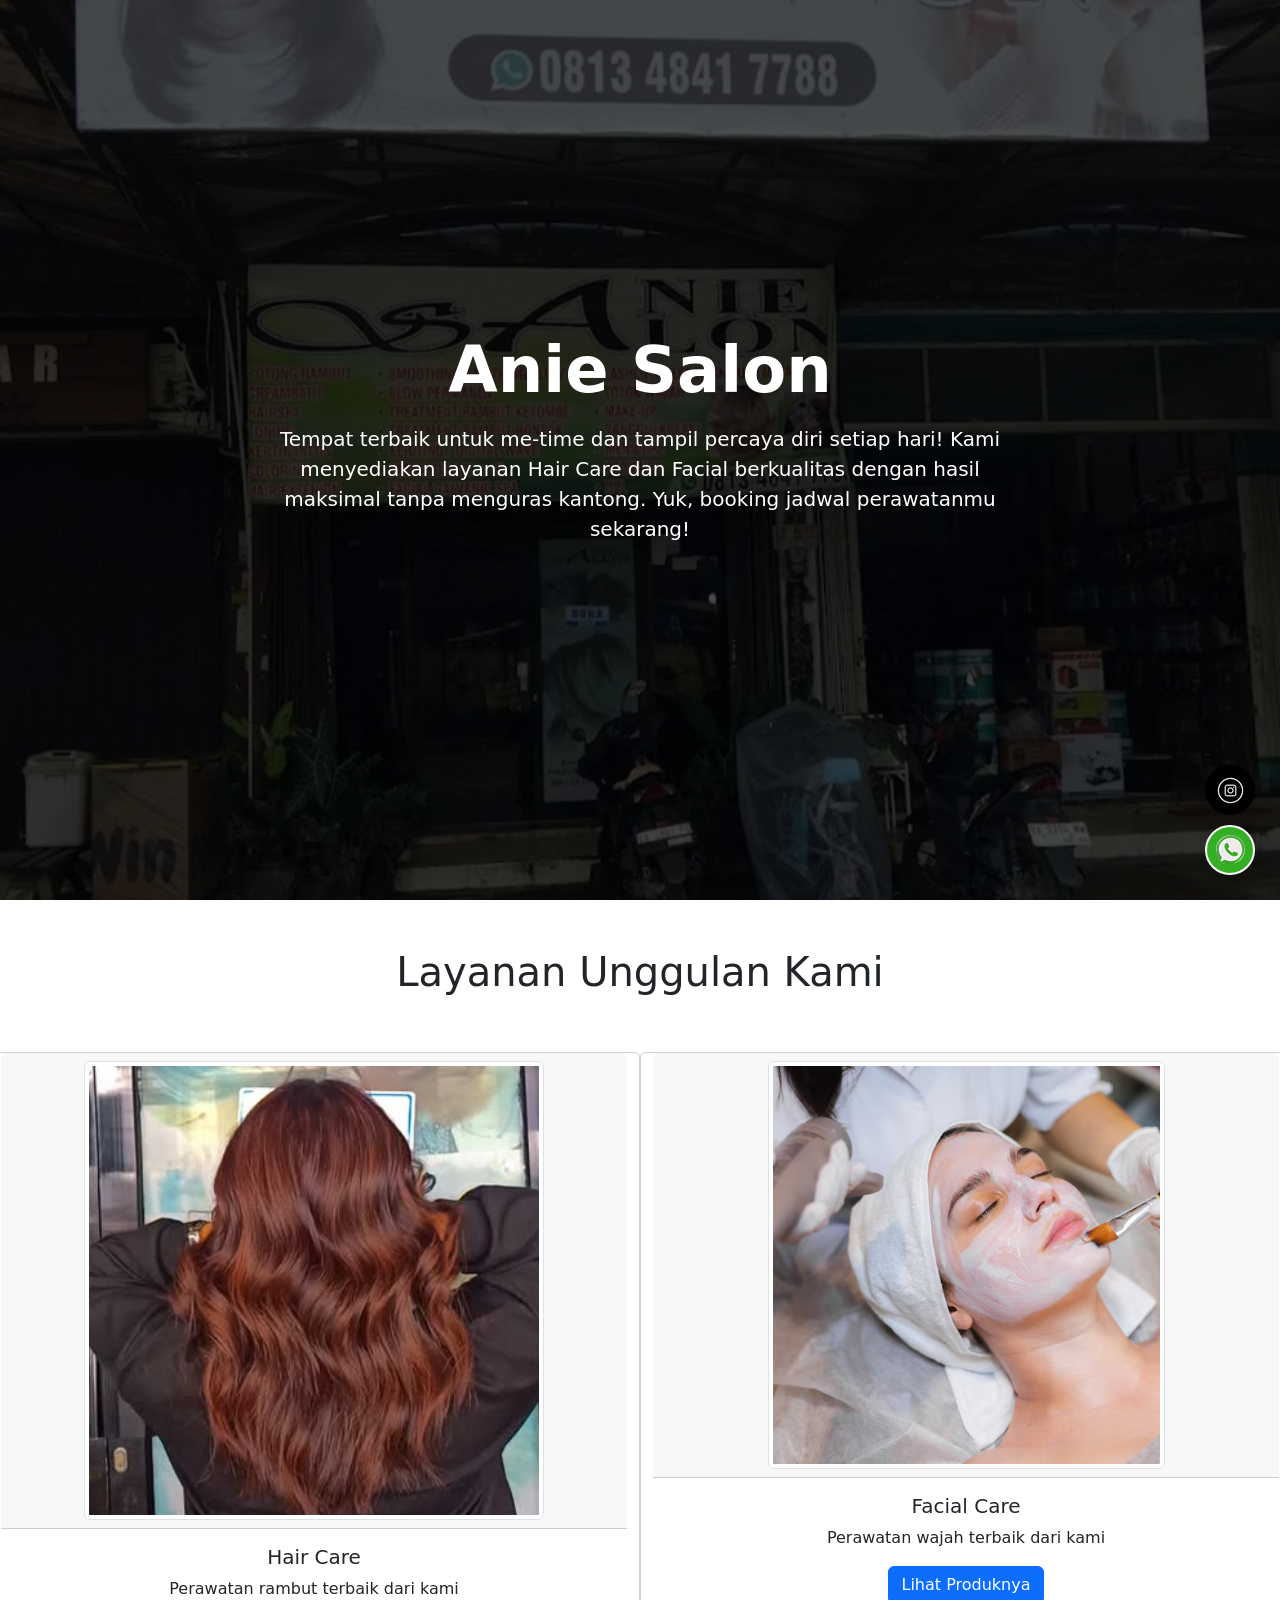
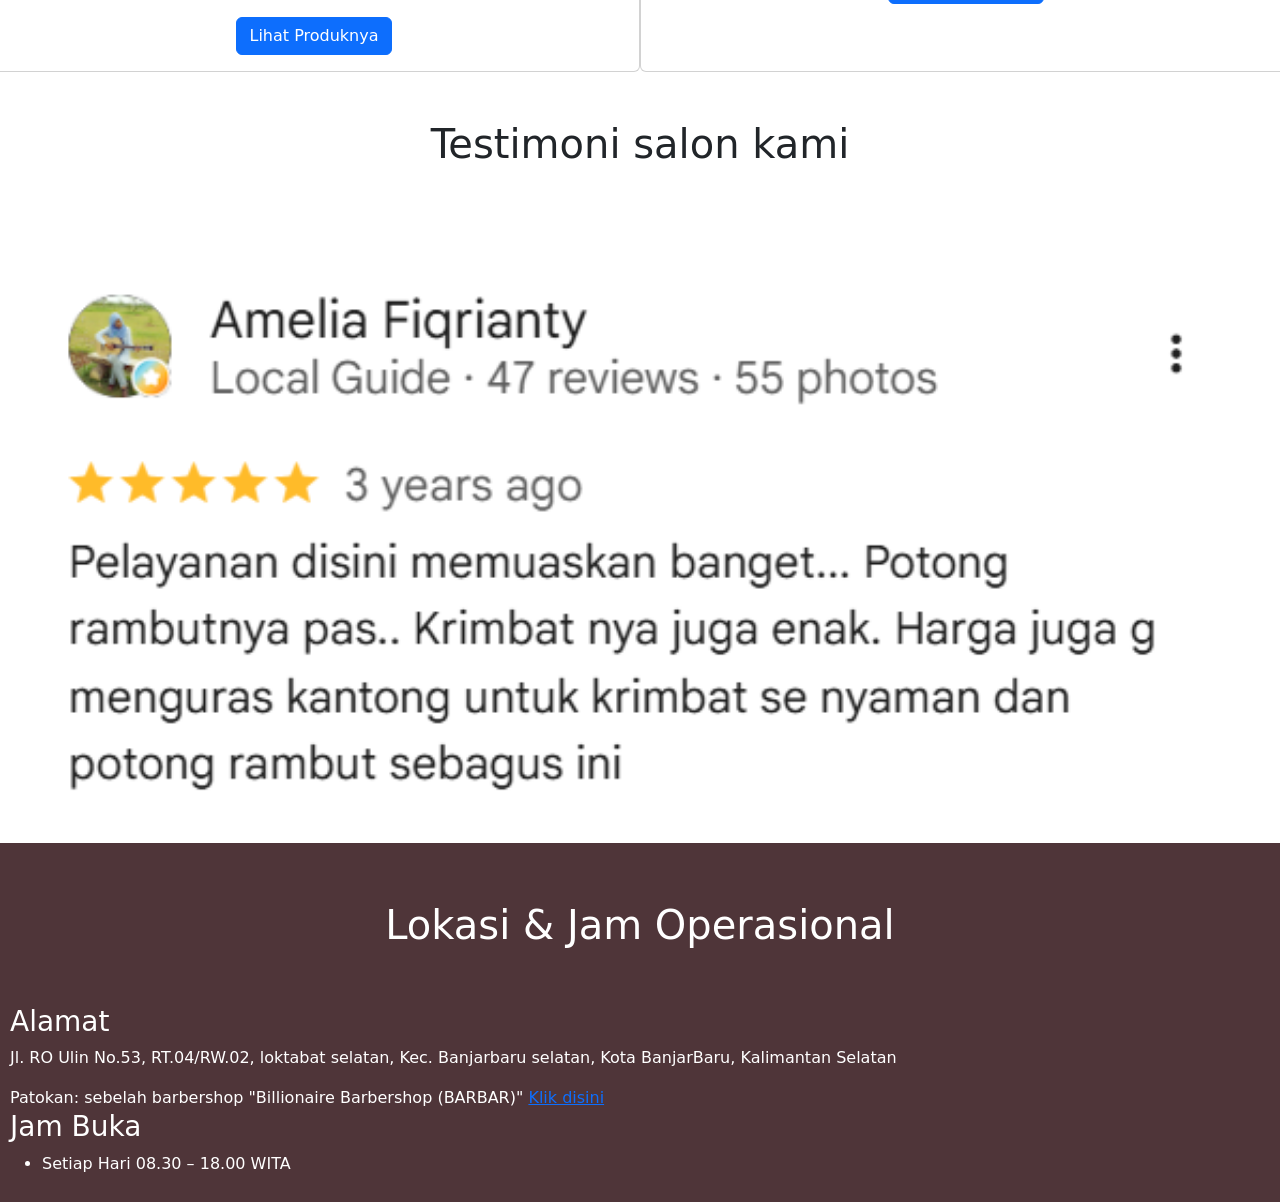
==== index.html @ 5b0bb4c8 "Add files via upload" ====
<!doctype html>
<html lang="en">
  <head>
    <meta charset="UTF-8" />
    <meta name="viewport" content="width=device-width, initial-scale=1.0" />
    <title>Anie Salon</title>
    <link rel="stylesheet" href="style.css" />

    <!-- File Css Bootstrap -->
    <link
      href="https://cdn.jsdelivr.net/npm/bootstrap@5.3.8/dist/css/bootstrap.min.css"
      rel="stylesheet"
      integrity="sha384-sRIl4kxILFvY47J16cr9ZwB07vP4J8+LH7qKQnuqkuIAvNWLzeN8tE5YBujZqJLB"
      crossorigin="anonymous"
    />
    <!-- File Css Bootstrap End -->
  </head>

  <body>
    <!-- Hero Section -->

    <section
      class="hero-section d-flex align-items-center min-vh-100 text-white" 
         style="background-image: linear-gradient(rgba(0, 0, 0, 0.45), rgba(0, 0, 0, 0.45)), url('assets/images/Foto_salon_client.jpg'); background-size: cover; background-position: center; background-repeat: no-repeat;"
    >

      <!-- Konten Teks -->
      <div class="container text-center text-white">
      <div class="row justify-content-center">
        <div class="col-lg-8">
          <h1 class="display-3 fw-bold mb-3">Anie Salon</h1>
          <p class="lead mb-4 opacity-90">
            Tempat terbaik untuk me-time dan tampil percaya diri setiap hari! Kami menyediakan layanan Hair Care dan Facial berkualitas dengan hasil maksimal tanpa menguras kantong. Yuk, booking jadwal perawatanmu sekarang!
          </p>
          <div class="d-grid gap-2 d-sm-flex justify-content-sm-center">
          </div>
        </div>
      </div>
    </div>
      </div>
    </section>

    <!-- Hero Section End -->
    
    
    <!-- Card Section -->

    <!-- Text Layanan salon -->
    <div class="container my-5">
      <div class="row">
        <div class="col-12 text-center">
          <h1>Layanan Unggulan Kami</h1>
        </div>
      </div>
    </div>
    <!-- Text Layanan salon End -->

    <div class="text-center mt-5 mb-5" >
      <div class="row">
        <div class="card col-sm-6">
          <div class="card-header">
            <img
              src="assets/images/Cuplikan layar 2026-08-08 185810.png"
              class="img-thumbnail"
              alt="...."
            />
          </div>
          <div class="card-body">
            <h5 class="card-title">Hair Care</h5>
            <p class="card-text">Perawatan rambut terbaik dari kami</p>
            <a href="hair_care.html" class="btn btn-primary">Lihat Produknya</a>
          </div>
        </div>

        <div class="card col-sm-6">
          <div class="card-header">
            <img
              src="assets/images/Cuplikan layar 2026-08-08 185950.png"
              class="img-thumbnail"
              alt="..."
            />
          </div>
          <div class="card-body">
            <h5 class="card-title">Facial Care</h5>
            <p class="card-text">Perawatan wajah terbaik dari kami</p>
            <a href="facial_care.html" class="btn btn-primary">Lihat Produknya</a>
          </div>
        </div>   
      </div>
    </div>
    <!-- Card Section End -->

    <!-- Img/Carousel Section -->

    <!-- Text Review salon -->
    <div class="container my-5">
      <div class="row">
        <div class="col-12 text-center">
          <h1>Testimoni salon kami</h1>
        </div>
      </div>
    </div>
    <!-- Text Review salon End -->

    <!-- Carousel review -->
    <div id="carouselExample" class="carousel slide">
  <div class="carousel-inner">
    <div class="carousel-item active">
      <img src="assets/images/Cuplikan layar 2026-08-06 181818.png" class="d-block w-100" alt="...">
    </div>
    <div class="carousel-item">
      <img src="assets/images/Cuplikan layar 2026-08-06 181908.png" class="d-block w-100" alt="...">
    </div>
    <div class="carousel-item">
      <img src="assets/images/Cuplikan layar 2026-08-06 182033.png" class="d-block w-100" alt="...">
    </div>
  </div>
  <button class="carousel-control-prev" type="button" data-bs-target="#carouselExample" data-bs-slide="prev">
    <span class="carousel-control-prev-icon" aria-hidden="true"></span>
    <span class="visually-hidden">Previous</span>
  </button>
  <button class="carousel-control-next" type="button" data-bs-target="#carouselExample" data-bs-slide="next">
    <span class="carousel-control-next-icon" aria-hidden="true"></span>
    <span class="visually-hidden">Next</span>
  </button>
</div>
  <!-- Carousel review End -->

    <!-- Img/Carousel Section End -->

    <!-- Contact Info -->

    <div style="background-color: #4F3539; color: white; padding: 10px;">
      <div class="container-contact my-5 info-content">
      <div class="row">
        <div class="col-12 text-center">
          <h1>Lokasi & Jam Operasional</h1>
          </div>
        </div>
      </div>
      <div class="container-alamat info-block">
            <h3>Alamat</h3>
            <p>Jl. RO Ulin No.53, RT.04/RW.02, loktabat selatan, Kec. Banjarbaru selatan, Kota BanjarBaru, Kalimantan Selatan
            </p>
            <span class="subtext">Patokan: sebelah barbershop "Billionaire Barbershop (BARBAR)"</span>
            <a href="https://maps.app.goo.gl/sg4DrYJP8twcDBXZ8?g_st=aw">Klik disini</a>
    </div>
    <div class="container-jam info-block">
          <h3>Jam Buka</h3>
            <ul class="hours-list">
              <li>
                <span>Setiap Hari</span>
                <span>08.30 – 18.00 WITA</span>
              </li>
            </ul>
    </div>
    </div>
  
    <!-- Contact Info End -->

    <!-- Footer -->
    <!-- Instagram Logo -->
    <a href="https://www.instagram.com/anie.salon_anie/">
      <button class="btn-floating instagram">
        <img src="assets/logo/instagram_whitelogo-removebg-preview.png" alt="Instagram">
        <span>@anie.salon_anie</span>
      </button>
    </a>
    <!-- Instagram Logo End -->

    <!-- WhatsApp Logo -->
    <a href="https://wa.me/6281348417788">
      <button class="btn-floating whatsapp">
        <img src="assets/logo/WhatsApp_whitestrip_logo-removebg-preview.png" alt="WhatsApp">
        <span>(+62) 813-4841-7788</span>
      </button>
    </a>
    <!-- WhatsApp Logo End -->
    <!-- Footer End -->

    <!-- File Js Bootstrap -->
    <script
      src="https://cdn.jsdelivr.net/npm/bootstrap@5.3.8/dist/js/bootstrap.bundle.min.js"
      integrity="sha384-FKyoEForCGlyvwx9Hj09JcYn3nv7wiPVlz7YYwJrWVcXK/BmnVDxM+D2scQbITxI"
      crossorigin="anonymous"
    ></script>
    <!-- File Js Bootstrap End -->
  </body>
</html>
---- style.css ----
*,
.html {
  padding: 0;
  margin: 0;
}
.html dark-mode {
  filter: invert(1) hue-rotate(180deg);
}

.hero-section {
  position: relative;
  min-height: 100vh;
  background-size: cover;
  background-position: center;
  background-repeat: no-repeat;
  z-index: 1;
}

/* Tetap menggunakan overlay gelap/pudar dari CSS */
.hero-section::before {
  content: "";
  position: absolute;
  top: 0;
  left: 0;
  width: 100%;
  height: 100%;
  background-color: rgba(0, 0, 0, 0.45); /* Efek pudar 75% */
  z-index: -1;
}

.btn-floating {
  position: fixed;
  right: 25px;
  overflow: hidden;
  width: 50px;
  height: 50px;
  border-radius: 100px;
  border: 0;
  z-index: 9999;
  color: white;
  transition: .2s;
}

.btn-floating:hover {
  width: auto;
  padding: 0 20px;
  cursor: pointer;
  
}

.btn-floating span{
  font-size: 16px;
  margin-left: 5px;
  transition: .2s;
  line-height: 0px;
  display: none;

}

.btn-floating:hover span{
  display: inline-block;

}

.btn-floating:hover img{
  margin-bottom: -3px;

}

.btn-floating.whatsapp{
  bottom: 25px;
  background-color: #34af23;
  border: 2px solid #fff;
}

.btn-floating.whatsapp:hover{
  background-color: #1f7a12;
  
}

.btn-floating.instagram {
  bottom: 85px;
  background-color: black;
}
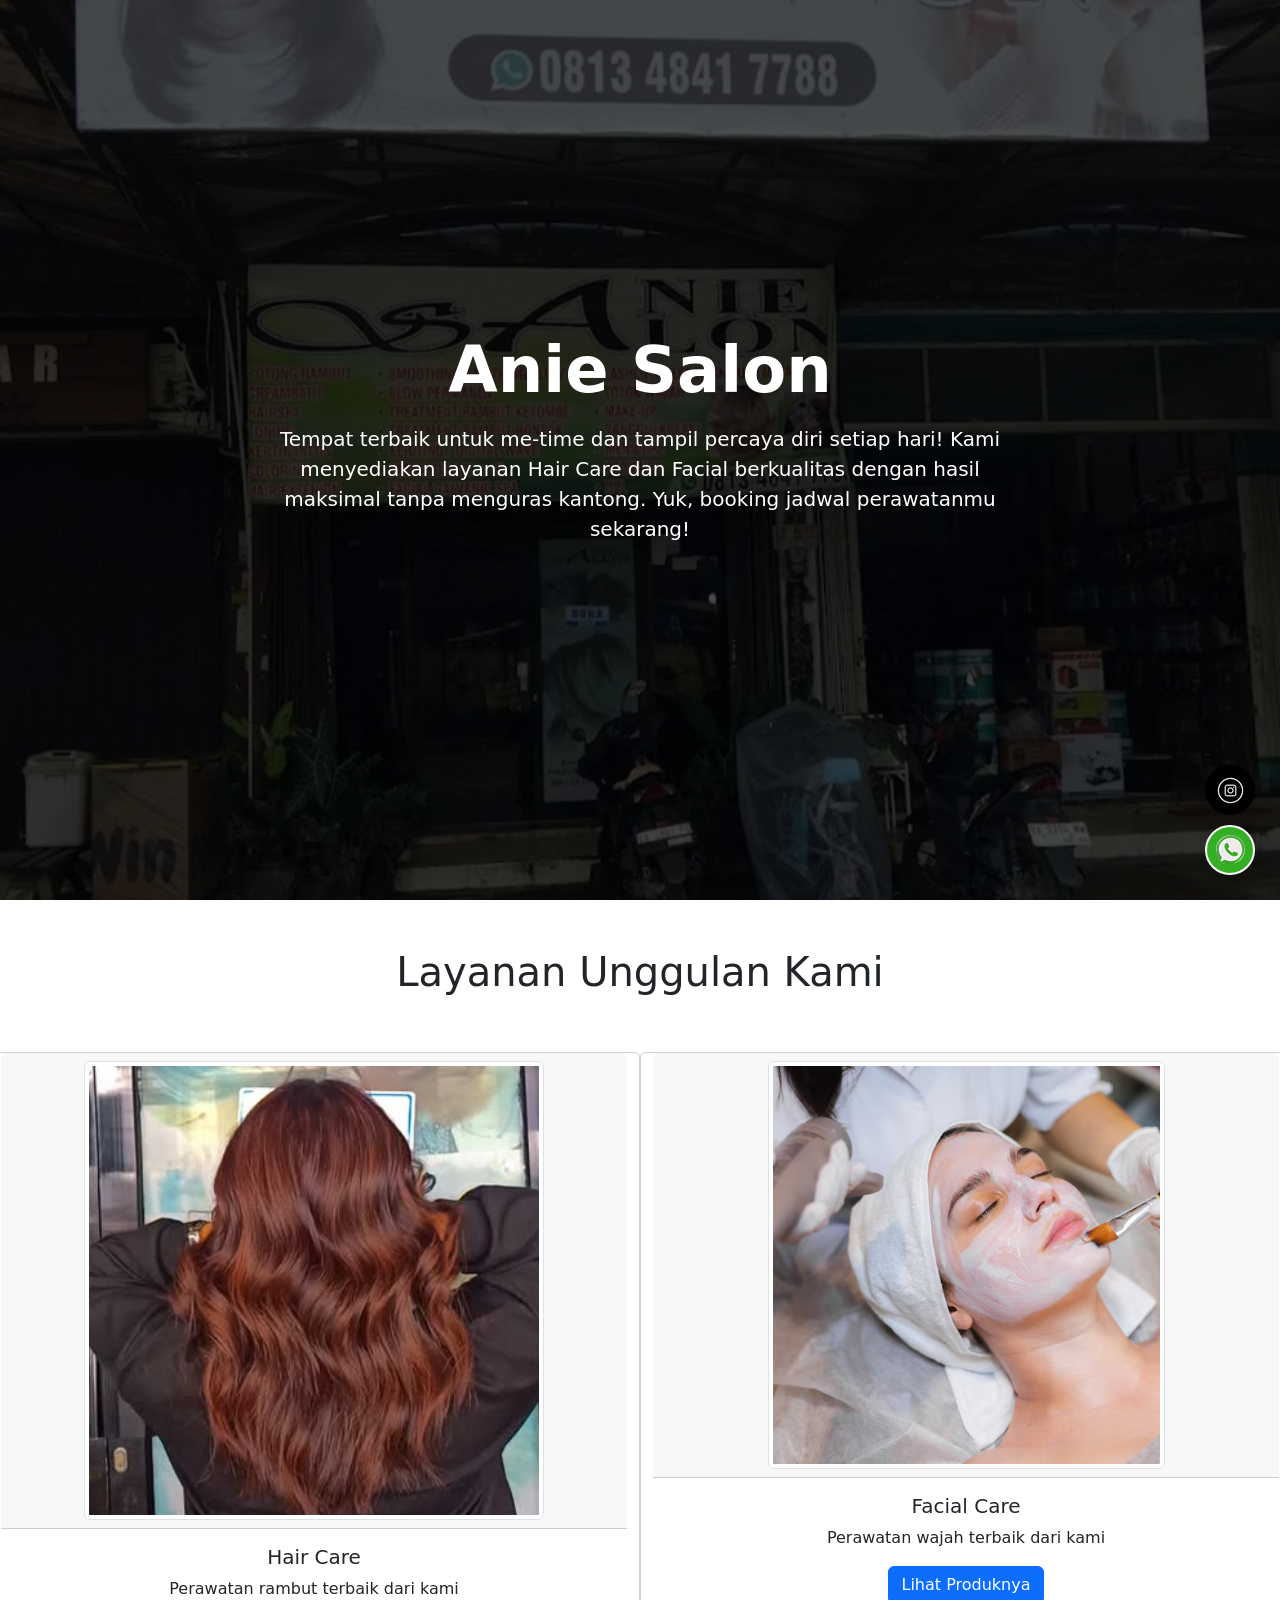
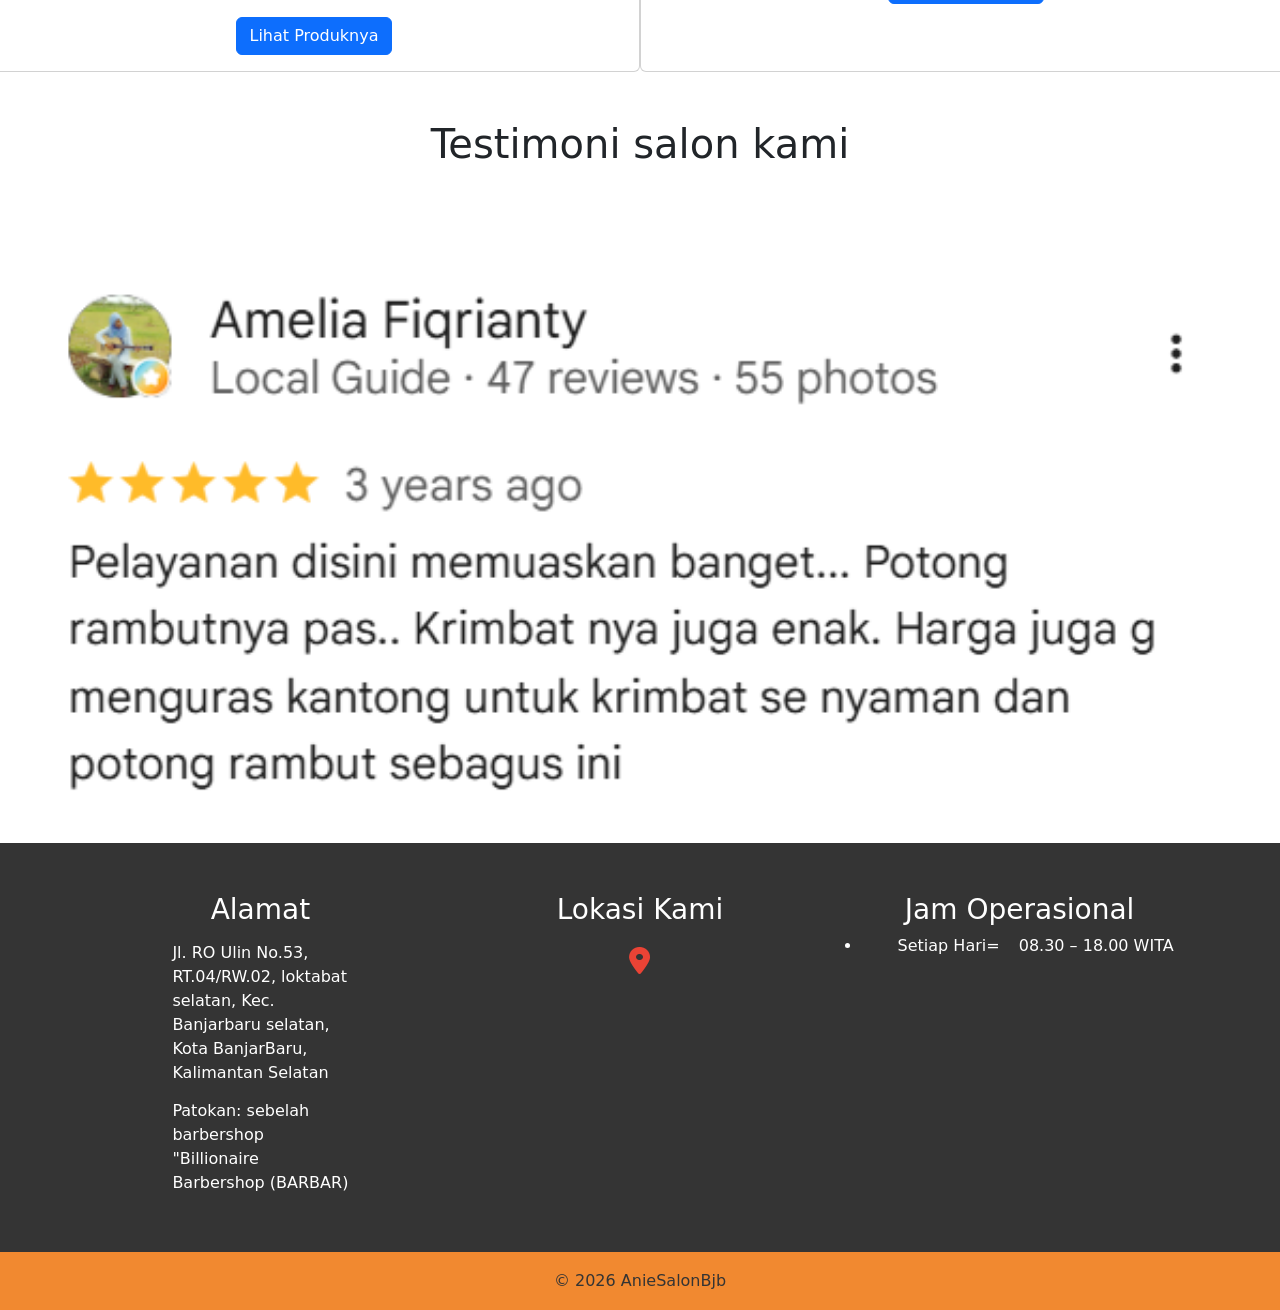
==== commit e6185b8a: "Add files via upload" ====
--- a/index.html
+++ b/index.html
@@ -5,6 +5,10 @@
     <meta name="viewport" content="width=device-width, initial-scale=1.0" />
     <title>Anie Salon</title>
     <link rel="stylesheet" href="style.css" />
+
+    <!-- file Css Font Awesome -->
+    <link rel="stylesheet" href="https://cdnjs.cloudflare.com/ajax/libs/font-awesome/6.4.0/css/all.min.css">
+    <!-- file Css Font Awesome End -->
 
     <!-- File Css Bootstrap -->
     <link
@@ -130,31 +134,41 @@
 
     <!-- Contact Info -->
 
-    <div style="background-color: #4F3539; color: white; padding: 10px;">
-      <div class="container-contact my-5 info-content">
-      <div class="row">
-        <div class="col-12 text-center">
-          <h1>Lokasi & Jam Operasional</h1>
-          </div>
-        </div>
-      </div>
-      <div class="container-alamat info-block">
-            <h3>Alamat</h3>
-            <p>Jl. RO Ulin No.53, RT.04/RW.02, loktabat selatan, Kec. Banjarbaru selatan, Kota BanjarBaru, Kalimantan Selatan
-            </p>
-            <span class="subtext">Patokan: sebelah barbershop "Billionaire Barbershop (BARBAR)"</span>
-            <a href="https://maps.app.goo.gl/sg4DrYJP8twcDBXZ8?g_st=aw">Klik disini</a>
-    </div>
-    <div class="container-jam info-block">
-          <h3>Jam Buka</h3>
-            <ul class="hours-list">
-              <li>
-                <span>Setiap Hari</span>
-                <span>08.30 – 18.00 WITA</span>
-              </li>
-            </ul>
-    </div>
-    </div>
+    <footer>
+      <div class="container-contact">
+        <div class="contact-content">
+          <h3>Alamat</h3>
+          <p>Jl. RO Ulin No.53, RT.04/RW.02, loktabat selatan, Kec. Banjarbaru selatan, Kota BanjarBaru, Kalimantan Selatan</p>
+          <p>Patokan: sebelah barbershop "Billionaire Barbershop (BARBAR)</p>
+        </div>
+
+        <div class="contact-content">
+          <h3>Lokasi Kami</h3>
+          <ul class="list">
+            <li><a href="URL_GOOGLE_MAPS_KAMU" target="_blank" aria-label="Google Maps" style="color: #ea4335; font-size: 28px;">
+              <i class="fa-solid fa-location-dot"></i>
+            </a> 
+            </li>
+
+ 
+          </ul>
+        </div> 
+
+        <div class="contact-content">
+          <h3>Jam Operasional</h3>
+           <ul class="time">
+            <li>
+            <span>Setiap Hari=</span>
+            <span>08.30 – 18.00 WITA</span>
+          </li>
+           </ul>
+        </div>
+      </div>
+
+      <div class="bottom-bar">
+        <p>&copy; 2026 AnieSalonBjb</p>
+      </div>
+    </footer>
   
     <!-- Contact Info End -->
 
--- a/style.css
+++ b/style.css
@@ -81,4 +81,95 @@
 .btn-floating.instagram {
   bottom: 85px;
   background-color: black;
+}
+
+
+/* Contact */
+footer {
+ background-color: #343434;
+ padding-top: 50px
+ 
+}
+.container-contact {
+  width: 1140px;
+  margin: auto;
+  display: flex;
+  justify-content: center;
+  color: white;
+}
+
+.contact-content{
+  width: 33.3%;
+}
+
+h3{
+  font-size: 28px;
+  margin-bottom: 15px;
+  text-align: center;
+}
+
+.contact-content p{
+  width: 190px;
+  margin: auto;
+  padding: 7px;
+}
+
+.contact-content ul{
+  text-align: center;
+}
+
+.list{
+  padding: 0;
+}
+
+.list li{
+  width: auto;
+  text-align: center;
+  list-style-type: none;
+  padding: 7px;
+  position: relative;
+}
+
+.list li::before{
+  content: '';
+  position: absolute;
+  transform: translate(-50%,-50%);
+  left: 50%;
+  top: 100%;
+  width: 0;
+  height: 2px;
+  background: #f18930;
+  transition-duration: .5s;
+}
+
+.list li:hover::before{
+  width: 70px;
+}
+
+a{
+  text-decoration: none;
+  
+}
+
+a:hover{
+  color:#f18930;
+}
+
+.time li span{
+  width: 190px;
+  margin: auto;
+  padding: 7px;
+}
+
+.bottom-bar{
+  background:#f18930;
+  text-align: center;
+  padding: 10px 0;
+  margin-top: 50px;
+}
+.bottom-bar p{
+  color: #343434;
+  margin: 0;
+  font-size: 16px;
+  padding: 7px;
 }
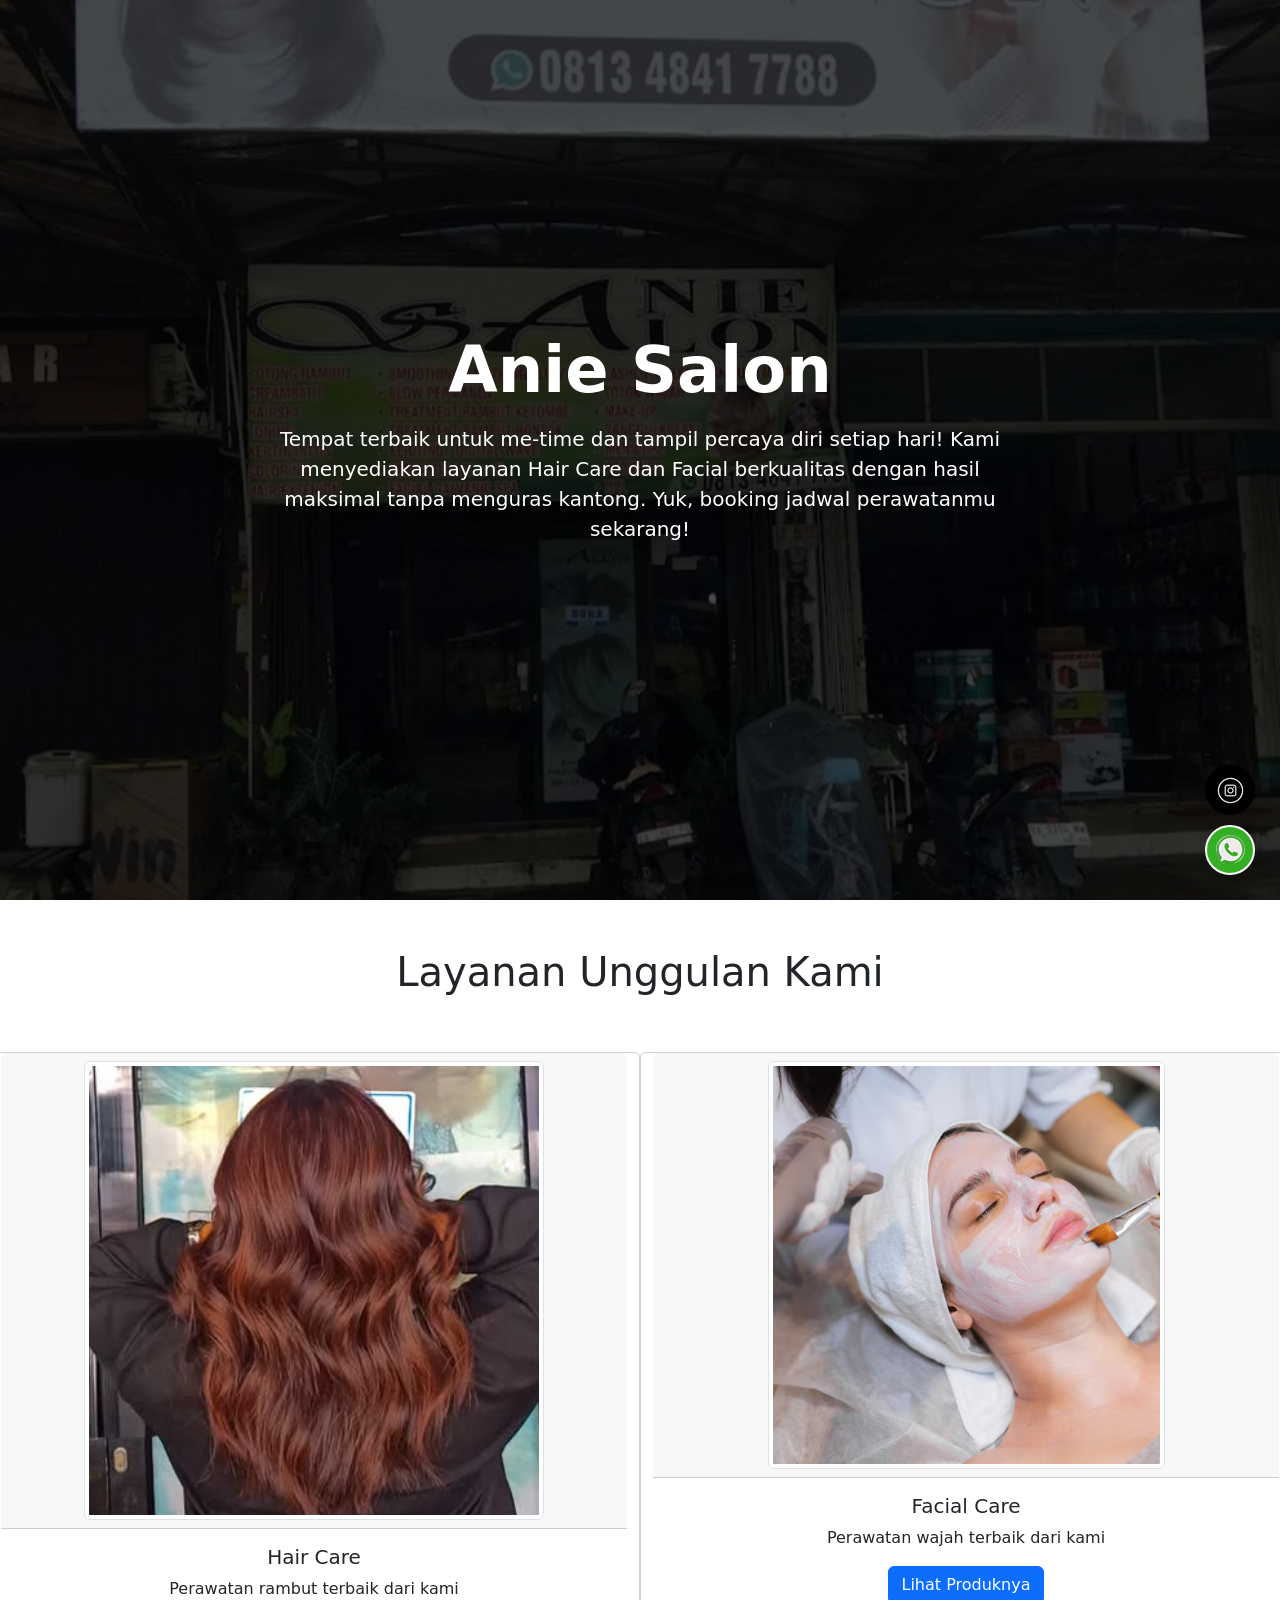
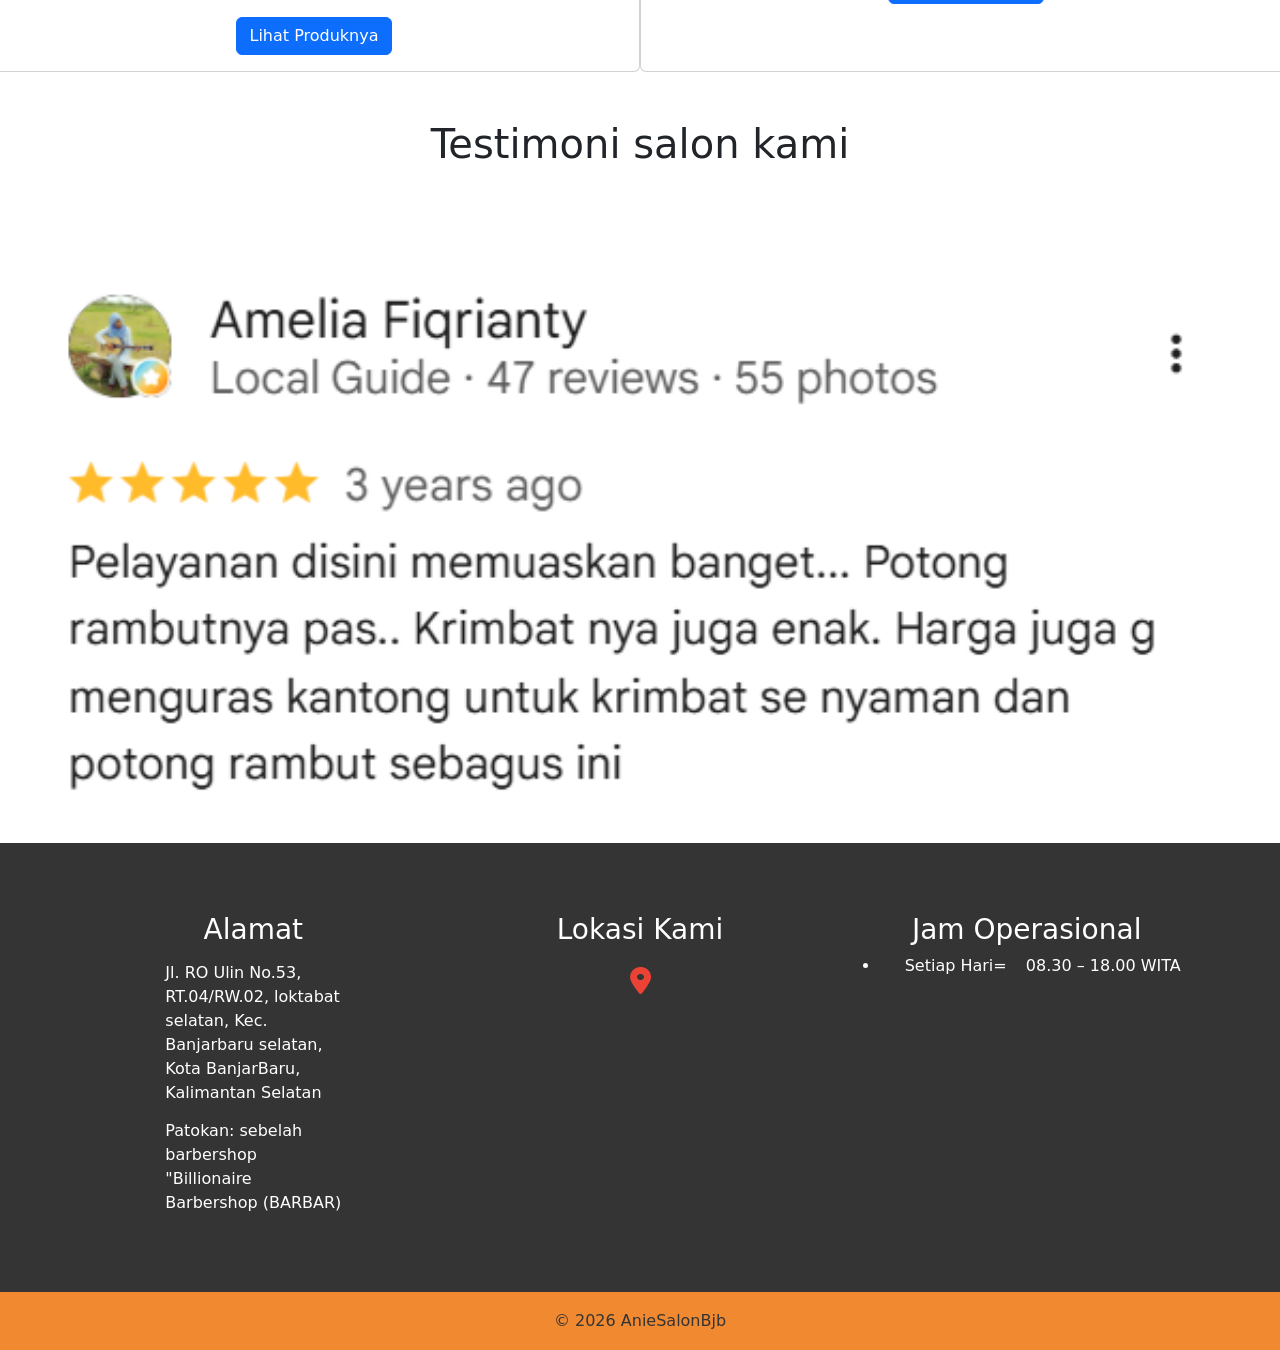
==== commit 8cdd2664: "Add files via upload" ====
--- a/index.html
+++ b/index.html
@@ -145,7 +145,7 @@
         <div class="contact-content">
           <h3>Lokasi Kami</h3>
           <ul class="list">
-            <li><a href="URL_GOOGLE_MAPS_KAMU" target="_blank" aria-label="Google Maps" style="color: #ea4335; font-size: 28px;">
+            <li><a href="https://maps.app.goo.gl/cBKsUcS9vfC7p3yD8" target="_blank" aria-label="Google Maps" style="color: #ea4335; font-size: 28px;">
               <i class="fa-solid fa-location-dot"></i>
             </a> 
             </li>
--- a/style.css
+++ b/style.css
@@ -38,44 +38,39 @@
   border: 0;
   z-index: 9999;
   color: white;
-  transition: .2s;
+  transition: 0.2s;
 }
 
 .btn-floating:hover {
   width: auto;
   padding: 0 20px;
   cursor: pointer;
-  
 }
 
-.btn-floating span{
+.btn-floating span {
   font-size: 16px;
   margin-left: 5px;
-  transition: .2s;
+  transition: 0.2s;
   line-height: 0px;
   display: none;
-
 }
 
-.btn-floating:hover span{
+.btn-floating:hover span {
   display: inline-block;
-
 }
 
-.btn-floating:hover img{
+.btn-floating:hover img {
   margin-bottom: -3px;
-
 }
 
-.btn-floating.whatsapp{
+.btn-floating.whatsapp {
   bottom: 25px;
   background-color: #34af23;
   border: 2px solid #fff;
 }
 
-.btn-floating.whatsapp:hover{
+.btn-floating.whatsapp:hover {
   background-color: #1f7a12;
-  
 }
 
 .btn-floating.instagram {
@@ -83,46 +78,60 @@
   background-color: black;
 }
 
-
 /* Contact */
 footer {
- background-color: #343434;
- padding-top: 50px
- 
+  background-color: #343434;
+  padding-top: 50px;
 }
 .container-contact {
-  width: 1140px;
-  margin: auto;
+  color: white;
+  max-width: 1200px;
+  margin: 0 auto;
   display: flex;
-  justify-content: center;
-  color: white;
+  justify-content: space-between;
+  align-items: flex-start;
+  padding: 20px;
 }
 
-.contact-content{
+.contact-content {
   width: 33.3%;
+  flex: 1;
+  padding: 0 15px;
 }
 
-h3{
+h3 {
   font-size: 28px;
   margin-bottom: 15px;
   text-align: center;
 }
 
-.contact-content p{
+.contact-content p {
   width: 190px;
   margin: auto;
   padding: 7px;
 }
 
-.contact-content ul{
+@media (max-width: 768px) {
+  .container-contact {
+    flex-direction: column;
+    align-items: center;
+    text-align: center;
+  }
+  .contact-content {
+    width: 100%;
+    margin-bottom: 20px;
+  }
+}
+
+.contact-content ul {
   text-align: center;
 }
 
-.list{
+.list {
   padding: 0;
 }
 
-.list li{
+.list li {
   width: auto;
   text-align: center;
   list-style-type: none;
@@ -130,46 +139,45 @@
   position: relative;
 }
 
-.list li::before{
-  content: '';
+.list li::before {
+  content: "";
   position: absolute;
-  transform: translate(-50%,-50%);
+  transform: translate(-50%, -50%);
   left: 50%;
   top: 100%;
   width: 0;
   height: 2px;
   background: #f18930;
-  transition-duration: .5s;
+  transition-duration: 0.5s;
 }
 
-.list li:hover::before{
+.list li:hover::before {
   width: 70px;
 }
 
-a{
+a {
   text-decoration: none;
-  
 }
 
-a:hover{
-  color:#f18930;
+a:hover {
+  color: #f18930;
 }
 
-.time li span{
+.time li span {
   width: 190px;
   margin: auto;
   padding: 7px;
 }
 
-.bottom-bar{
-  background:#f18930;
+.bottom-bar {
+  background: #f18930;
   text-align: center;
   padding: 10px 0;
   margin-top: 50px;
 }
-.bottom-bar p{
+.bottom-bar p {
   color: #343434;
   margin: 0;
   font-size: 16px;
   padding: 7px;
-}+}
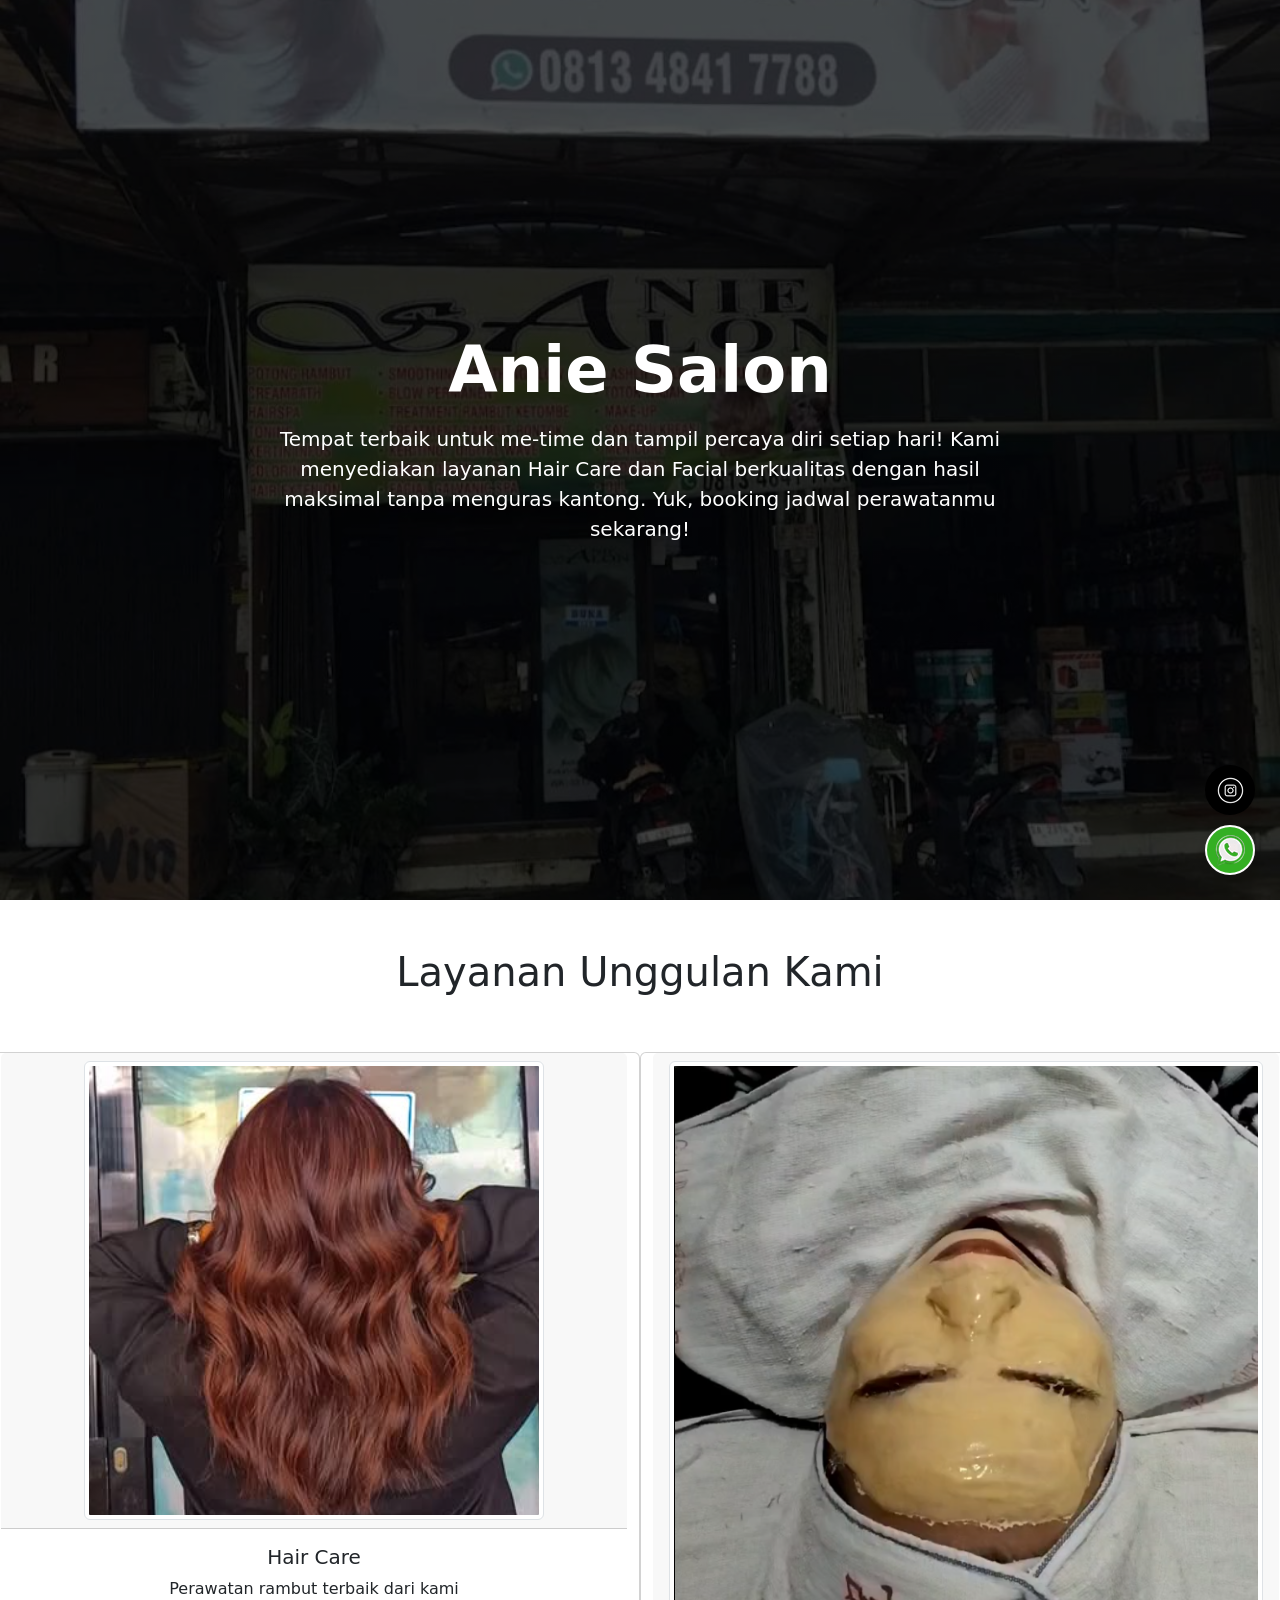
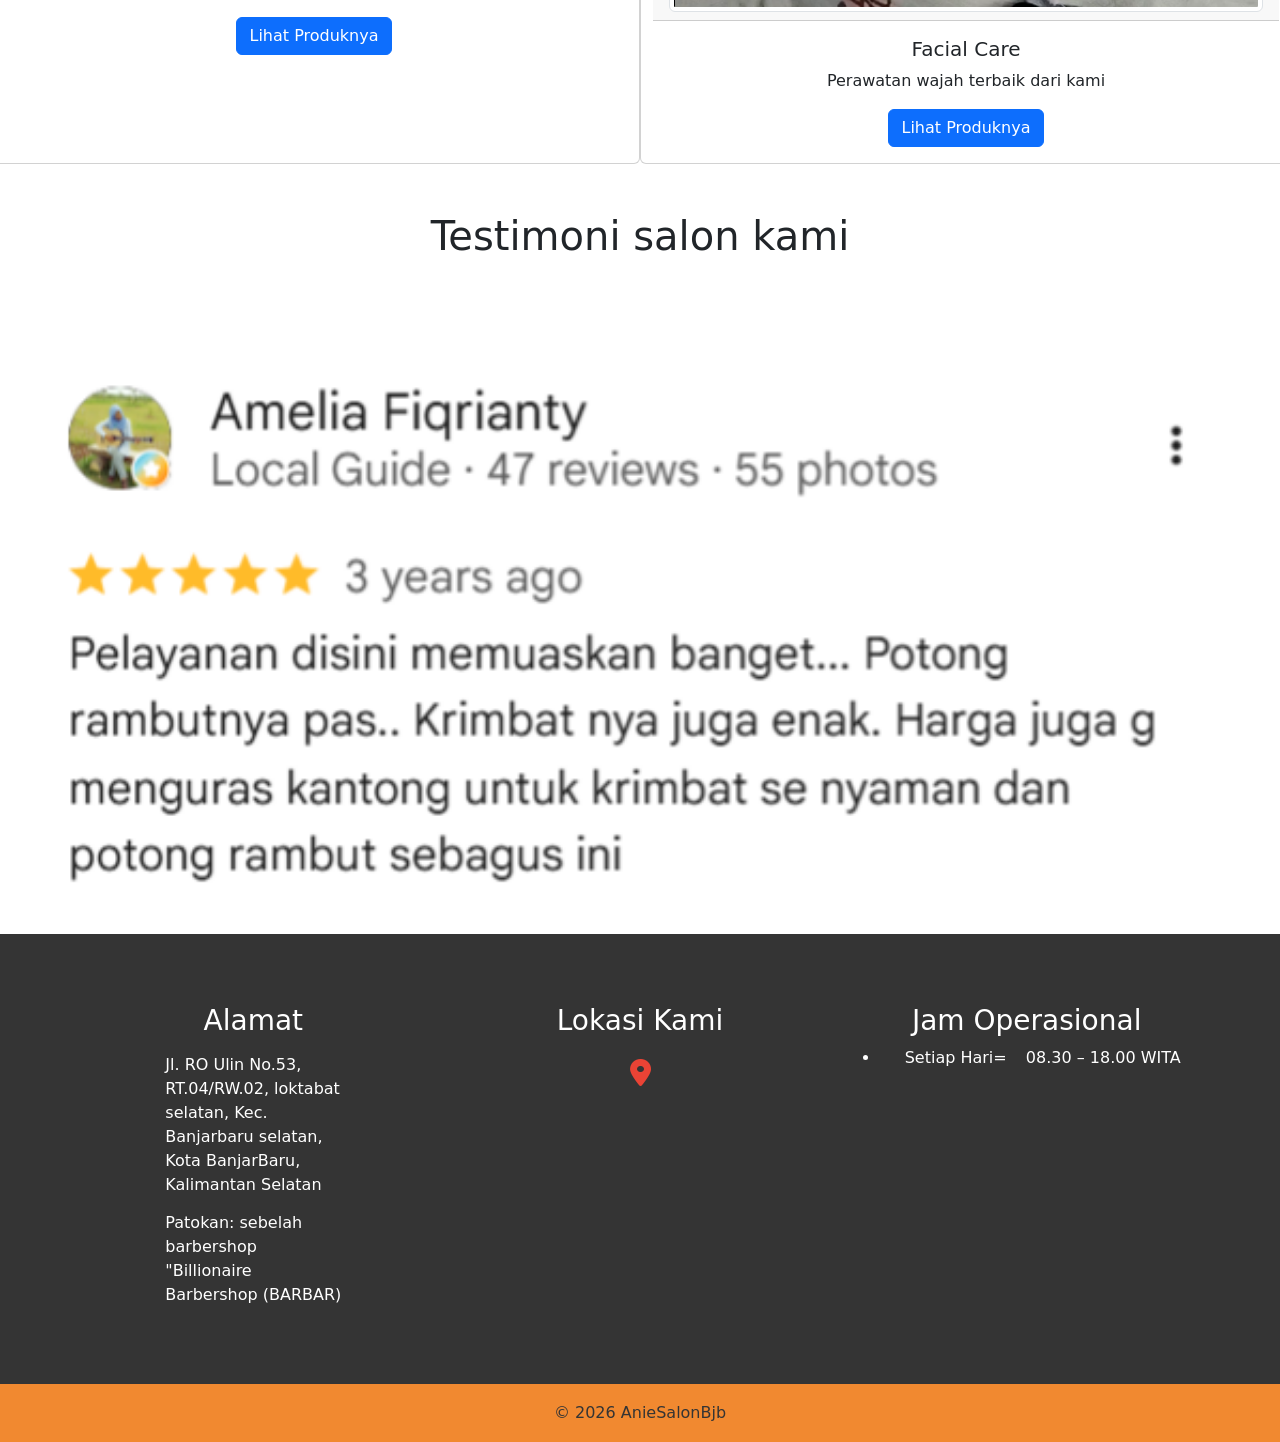
==== commit 0cfa916f: "Add files via upload" ====
--- a/index.html
+++ b/index.html
@@ -79,7 +79,7 @@
         <div class="card col-sm-6">
           <div class="card-header">
             <img
-              src="assets/images/Cuplikan layar 2026-08-08 185950.png"
+              src="assets/images/Face-care_aniesalon.png"
               class="img-thumbnail"
               alt="..."
             />
